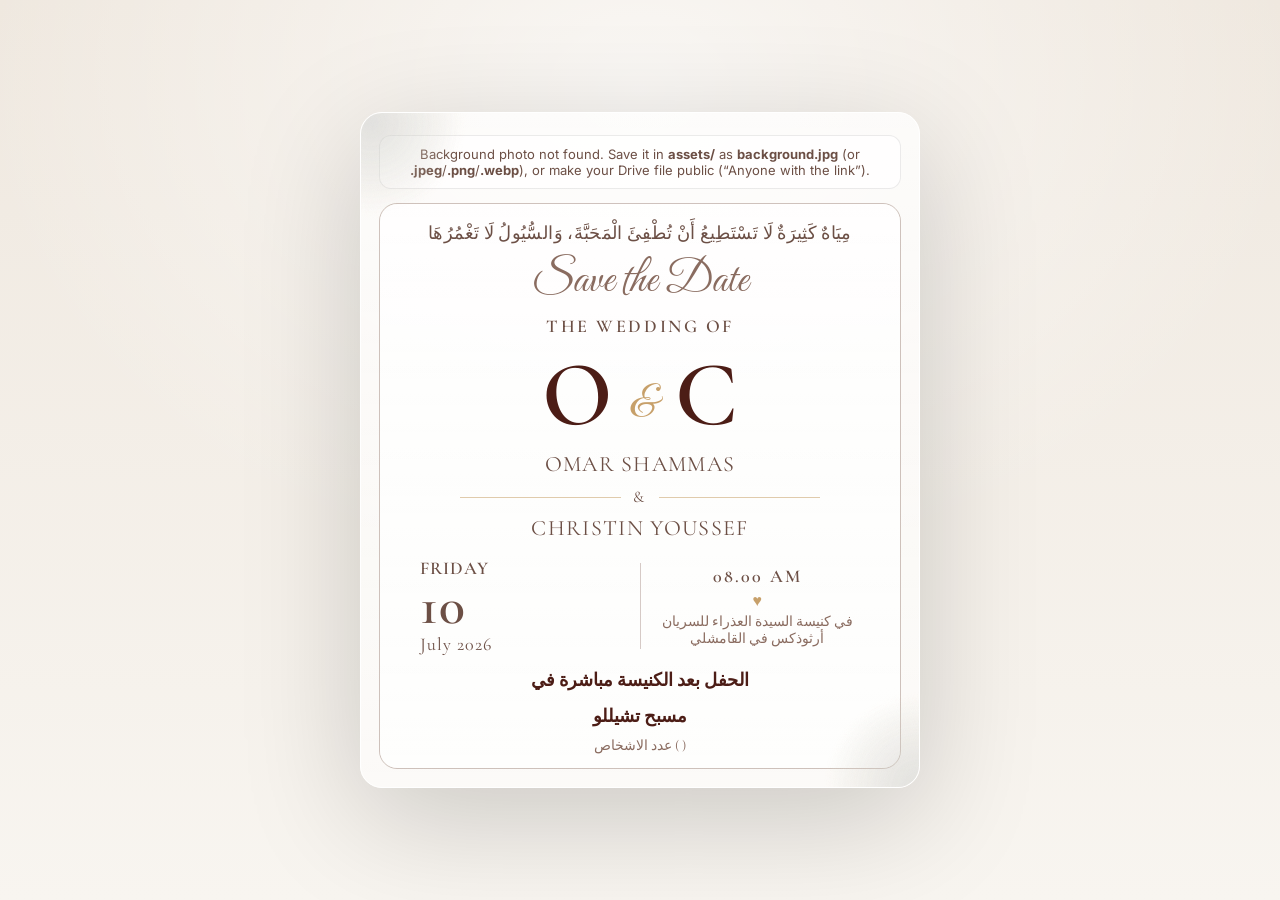
==== details.html @ b9718bc4 "Initial wedding countdown site" ====
<!doctype html>
<html lang="ar">
  <head>
    <meta charset="UTF-8" />
    <meta name="viewport" content="width=device-width, initial-scale=1.0" />
    <title>Save the Date</title>
    <link rel="stylesheet" href="./styles.css" />
    <link rel="preconnect" href="https://fonts.googleapis.com" />
    <link rel="preconnect" href="https://fonts.gstatic.com" crossorigin />
    <link
      href="https://fonts.googleapis.com/css2?family=Cormorant+Garamond:wght@400;600&family=Great+Vibes&family=Inter:wght@400;600&display=swap"
      rel="stylesheet"
    />
  </head>
  <body>
    <main class="stage" aria-live="polite">
      <section class="invite details">
        <div class="bgWarning" id="bgWarning" hidden>
          Background photo not found. Save it in <strong>assets/</strong> as
          <strong>background.jpg</strong> (or <strong>.jpeg</strong>/<strong>.png</strong>/<strong>.webp</strong>),
          or make your Drive file public (“Anyone with the link”).
        </div>
        <div class="debugPath" id="debugPath" hidden></div>

        <div class="detailsFrame">
          <span class="floralCorner tl" aria-hidden="true"></span>
          <span class="floralCorner tr" aria-hidden="true"></span>
          <span class="floralCorner bl" aria-hidden="true"></span>
          <span class="floralCorner br" aria-hidden="true"></span>

          <p class="arabicTop reveal revealSlow" style="--d: 80ms" dir="rtl">
            مِيَاهٌ كَثِيرَةٌ لَا تَسْتَطِيعُ أَنْ تُطْفِئَ الْمَحَبَّةَ، وَالسُّيُولُ لَا تَغْمُرُهَا
          </p>

          <div class="saveTheDate reveal" style="--d: 180ms">Save the Date</div>
          <div class="weddingOf reveal" style="--d: 260ms">THE WEDDING OF</div>

          <div class="initials reveal" style="--d: 340ms" aria-hidden="true">
            <div class="big">O</div>
            <div class="amp">&amp;</div>
            <div class="big">C</div>
          </div>

          <p class="names reveal" style="--d: 440ms">OMAR SHAMMAS</p>
          <div class="namesAnd reveal" style="--d: 500ms" aria-hidden="true"><span>&amp;</span></div>
          <p class="names reveal" style="--d: 560ms">CHRISTIN YOUSSEF</p>

          <div class="dateRow reveal" style="--d: 660ms">
            <div class="dateBox">
              <div class="weekday">FRIDAY</div>
              <div class="day">10</div>
              <div class="month">July 2026</div>
            </div>
            <div class="divider" aria-hidden="true"></div>
            <div class="timeBox">
              <div class="time">08.00 AM</div>
              <span class="heart" aria-hidden="true">♥</span>
              <div class="place" dir="rtl">
                في كنيسة السيدة العذراء للسريان<br />
                أرثوذكس في القامشلي
              </div>
            </div>
          </div>

          <p class="arabicBottom reveal" style="--d: 760ms" dir="rtl">الحفل بعد الكنيسة مباشرة في</p>
          <p class="arabicBottom reveal" style="--d: 820ms" dir="rtl">مسبح تشيللو</p>

          <p class="smallBottom reveal" style="--d: 900ms" dir="rtl">( ) عدد الاشخاص</p>
        </div>
      </section>
    </main>

    <script src="./script.js"></script>
  </body>
</html>
---- styles.css ----
:root{
  --ink:#6c4f45;
  --ink2:#8a6c60;
  --cream:#f4f1ea;
  --paper:#fbfaf7;
  --gold:#c7a06a;
  --gold2:#e3c18d;
  --shadow: 0 30px 120px rgba(0,0,0,.18);
}

*{box-sizing:border-box}
html,body{height:100%}
html{background: linear-gradient(180deg, #efe8df, #f8f5f0);}
body{
  margin:0;
  color:var(--ink);
  background:
    radial-gradient(1200px 900px at 50% 10%, #ffffffa8 0%, transparent 55%),
    linear-gradient(180deg, #efe8df, #f8f5f0);
  font-family: Inter, system-ui, -apple-system, Segoe UI, Roboto, Helvetica, Arial;
}

/* Background photo is now inside the invitation box (.invite) */

.stage{
  min-height:100%;
  display:grid;
  place-items:center;
  padding:26px 16px;
}

.invite{
  width:min(560px, 100%);
  background:
    /* fade overlay on top of photo */
    linear-gradient(180deg, #ffffffb0, #ffffff9a),
    /* photo (set by JS to Drive/local) */
    var(--bg-photo, url("./assets/background.jpg"));
  background-size: cover, cover;
  background-position: center, center;
  background-repeat:no-repeat, no-repeat;
  border-radius:18px;
  padding:26px 22px 22px;
  box-shadow: var(--shadow);
  position:relative;
  overflow:hidden;
  border:1px solid #ffffff;
}

.bgWarning{
  margin:0 auto 14px;
  padding:10px 12px;
  border-radius:12px;
  border:1px solid #00000014;
  background:#ffffffb3;
  font-size:13px;
  text-align:center;
  color:var(--ink);
}

.debugPath{
  margin:0 auto 12px;
  padding:8px 10px;
  border-radius:12px;
  border:1px dashed #00000024;
  background:#ffffff85;
  font-size:12px;
  text-align:center;
  color: color-mix(in srgb, var(--ink2) 80%, #fff 20%);
}

/* floral-ish corners (pure CSS “watercolor” blobs) */
.invite::before,
.invite::after{
  content:"";
  position:absolute;
  width:260px;
  height:260px;
  background:
    radial-gradient(closest-side, #8fb3d933 0%, transparent 70%),
    radial-gradient(closest-side, #f0c6c633 0%, transparent 72%),
    radial-gradient(closest-side, #cbdcb833 0%, transparent 70%),
    radial-gradient(closest-side, #ffe7b933 0%, transparent 75%);
  filter: blur(.2px);
  opacity:.9;
  pointer-events:none;
}
.invite::before{ left:-120px; top:-120px; transform: rotate(-12deg); }
.invite::after{ right:-130px; bottom:-130px; transform: rotate(16deg); }

/* entrance animation (especially for details page) */
@keyframes fadeInUpSoft{
  from{ opacity:0; transform: translateY(10px) scale(.99); filter: blur(2px); }
  to{ opacity:1; transform: translateY(0) scale(1); filter: blur(0); }
}
.invite.details{
  animation: fadeInUpSoft 520ms ease both;
}

@keyframes openLetter{
  0%{
    opacity:0;
    transform: perspective(900px) rotateX(-10deg) translateY(16px) scale(.985);
    filter: blur(3px);
  }
  60%{
    opacity:1;
    transform: perspective(900px) rotateX(0deg) translateY(0) scale(1);
    filter: blur(0);
  }
  100%{
    opacity:1;
    transform: perspective(900px) rotateX(0deg) translateY(0) scale(1);
    filter: none;
  }
}

@keyframes letterReveal{
  0%{ opacity:0; transform: translateY(14px); filter: blur(6px); }
  55%{ opacity:1; filter: blur(0); }
  100%{ opacity:1; transform: translateY(0); filter: blur(0); }
}
.detailsFrame .reveal{
  opacity:0;
  transform: translateY(14px);
  filter: blur(6px);
  animation: letterReveal 720ms cubic-bezier(.2,.8,.2,1) both;
  animation-delay: var(--d, 0ms);
}
.detailsFrame .revealSlow{
  animation-duration: 900ms;
}

@media (prefers-reduced-motion: reduce){
  .invite.details{ animation: none; }
  .invite.details .detailsFrame{ animation:none; opacity:1; transform:none; filter:none; }
  .detailsFrame .reveal,
  .detailsFrame .revealSlow{
    animation: none;
    opacity:1;
    transform:none;
    filter:none;
  }
}

.topline{
  margin:0;
  text-align:center;
  font-family: "Cormorant Garamond", serif;
  letter-spacing:.06em;
  font-size:18px;
  font-weight:600;
  color: var(--ink);
}
.topline + .topline{ margin-top:4px; }

.envelopeWrap{
  margin:0;
  width:100%;
  aspect-ratio: 1 / 1;
  display:grid;
  place-items:center;
  position:relative;
}

.envelopeLink{
  display:block;
  width:min(360px, 100%);
  margin:18px auto 12px;
  text-decoration:none;
  color:inherit;
  border-radius:18px;
  outline:none;
}
.envelopeLink:focus-visible{
  box-shadow: 0 0 0 4px color-mix(in srgb, var(--gold2) 40%, transparent);
}
.envelopeLink:hover .envelope{
  transform: translateY(-2px);
}
.envelope{
  transition: transform 180ms ease, box-shadow 180ms ease;
}

/* page transition (envelope click) */
.invite{
  transition: transform 420ms ease, opacity 420ms ease, filter 420ms ease;
}
body.is-exiting .invite{
  opacity:0;
  transform: translateY(10px) scale(.985);
  filter: blur(2px);
}

.envelope{
  width:100%;
  height:100%;
  border-radius:18px;
  background:
    linear-gradient(180deg, #ffffffc7, #ffffff7a),
    radial-gradient(600px 300px at 50% 40%, #00000010 0%, transparent 60%);
  border:1px solid #ffffffcc;
  box-shadow: 0 20px 60px rgba(0,0,0,.10);
  position:relative;
  overflow:hidden;
}
.envelope::before{
  content:"";
  position:absolute;
  left:50%;
  top:52%;
  width:84%;
  height:64%;
  transform:translate(-50%,-50%);
  background:
    linear-gradient(180deg, color-mix(in srgb, var(--gold2) 58%, #fff 42%), color-mix(in srgb, var(--gold) 72%, #fff 28%));
  clip-path: polygon(50% 0%, 100% 32%, 100% 100%, 0% 100%, 0% 32%);
  border-radius:14px;
  filter: drop-shadow(0 10px 24px rgba(0,0,0,.10));
}
.envelope::after{
  content:"";
  position:absolute;
  left:50%;
  top:64%;
  width:84%;
  height:56%;
  transform:translate(-50%,-50%);
  background: linear-gradient(180deg, #ffffff44, #00000005);
  clip-path: polygon(0% 0%, 50% 45%, 100% 0%, 100% 100%, 0% 100%);
  opacity:.35;
}

.diamond{
  position:absolute;
  width:54%;
  aspect-ratio: 1 / 1;
  transform: rotate(45deg);
  background: color-mix(in srgb, var(--paper) 80%, #fff 20%);
  border:2px solid color-mix(in srgb, var(--gold) 55%, transparent);
  box-shadow: 0 18px 40px rgba(0,0,0,.12);
}
.diamondInner{
  position:absolute;
  inset:14%;
  display:grid;
  place-items:center;
  transform: rotate(-45deg);
  text-align:center;
}
.script{
  font-family:"Great Vibes", cursive;
  font-size:44px;
  line-height:1;
  color:var(--ink2);
}

.seal{
  position:absolute;
  width:48px;
  height:48px;
  border-radius:50%;
  background:
    radial-gradient(circle at 35% 30%, #b54b4b, #6e1f1f 70%),
    radial-gradient(circle at 70% 75%, #ffffff22 0%, transparent 55%);
  box-shadow: 0 12px 30px rgba(0,0,0,.25);
  transform: translateY(86px);
  border:1px solid #00000022;
}

.moreInfo{
  display:block;
  text-align:center;
  margin:10px auto 16px;
  font-family:"Cormorant Garamond", serif;
  letter-spacing:.08em;
  font-size:14px;
  text-decoration: underline;
  color:var(--ink);
}
.moreInfo:hover{ color:#4a342d; }

.countdown{
  margin-top:8px;
  text-align:center;
}
.digits{
  font-family:"Cormorant Garamond", serif;
  font-variant-numeric: tabular-nums;
  letter-spacing:.08em;
  color:var(--ink2);
  font-size:44px;
}
.digit{ min-width:2ch; display:inline-block; }
.sep{ opacity:.7; margin:0 .06em; }

.labels{
  display:grid;
  grid-template-columns:repeat(4, 1fr);
  gap:10px;
  margin:6px auto 0;
  width:min(420px, 100%);
  font-size:12px;
  letter-spacing:.16em;
  color: color-mix(in srgb, var(--ink2) 85%, #fff 15%);
  font-family: Inter, system-ui, -apple-system, Segoe UI, Roboto, Helvetica, Arial;
}

.done{
  margin-top:14px;
  border:1px solid color-mix(in srgb, var(--gold) 45%, transparent);
  background: linear-gradient(180deg, #ffffffaa, #ffffff66);
  border-radius:16px;
  padding:16px 14px;
  text-align:center;
}
.doneTitle{
  margin:0;
  font-family:"Cormorant Garamond", serif;
  font-size:26px;
  letter-spacing:.06em;
  color:var(--ink);
}
.doneSub{
  margin:6px 0 0;
  color:var(--ink2);
  font-family:"Cormorant Garamond", serif;
}

@media (max-width:460px){
  .topline{ font-size:16px; }
  .script{ font-size:40px; }
  .digits{ font-size:40px; }
  .seal{ transform: translateY(80px); }
}

/* =========================
   Details page (save-the-date)
   ========================= */
.invite.details{
  padding:22px 18px 18px;
  border-radius:22px;
}
.detailsFrame{
  position:relative;
  border:1px solid color-mix(in srgb, var(--ink2) 40%, transparent);
  border-radius:18px;
  padding:18px 16px 14px;
  transform-origin: 50% 0%;
  animation: openLetter 820ms cubic-bezier(.2,.9,.2,1) both;
}
.detailsFrame::before{
  content:"";
  position:absolute;
  inset:0;
  border-radius:18px;
  background:
    linear-gradient(180deg, #ffffffbb, #ffffffa6);
  pointer-events:none;
}
.detailsFrame > *{ position:relative; }

.floralCorner{
  position:absolute;
  width:170px;
  height:170px;
  pointer-events:none;
  opacity:.95;
  background: url("./assets/floral-corner.svg");
  background-size: cover;
  background-repeat:no-repeat;
  /* fade edges so it blends (no “sticker rectangle”) */
  -webkit-mask-image: radial-gradient(circle at 40% 40%, #000 0 55%, transparent 78%);
  mask-image: radial-gradient(circle at 40% 40%, #000 0 55%, transparent 78%);
  filter: saturate(1.12) contrast(1.02) brightness(1.03);
  mix-blend-mode: multiply;
  animation: cornerFloatIn 900ms ease both;
  animation-delay: 180ms;
}

@keyframes cornerFloatIn{
  from{ opacity:0; transform: translateY(-8px) scale(.98); }
  to{ opacity:.95; transform: translateY(0) scale(1); }
}

.floralCorner.tl{ left:-18px; top:-18px; transform: rotate(-10deg); }
.floralCorner.tr{ right:-18px; top:-18px; transform: rotate(10deg) scaleX(-1); }
.floralCorner.bl{ left:-18px; bottom:-18px; transform: rotate(14deg) scaleY(-1); }
.floralCorner.br{ right:-18px; bottom:-18px; transform: rotate(-14deg) scale(-1,-1); }
.floralCorner::before{ content:none; }

.arabicTop{
  margin:0 0 10px;
  text-align:center;
  font-family: "Cormorant Garamond", serif;
  color:var(--ink);
  font-size:18px;
  letter-spacing:.02em;
}
.saveTheDate{
  text-align:center;
  margin:4px 0 0;
  font-family:"Great Vibes", cursive;
  font-size:44px;
  color:var(--ink2);
}
.weddingOf{
  text-align:center;
  margin:6px 0 0;
  font-family:"Cormorant Garamond", serif;
  font-size:18px;
  letter-spacing:.14em;
  color:var(--ink);
  font-weight:600;
}
.initials{
  margin:12px auto 10px;
  display:flex;
  align-items:center;
  justify-content:center;
  gap:18px;
  color:#4c1d16;
}
.initials .big{
  font-family:"Cormorant Garamond", serif;
  font-size:92px;
  line-height:1;
  font-weight:600;
}
.initials .amp{
  font-family:"Great Vibes", cursive;
  font-size:44px;
  color:var(--gold);
  transform: translateY(10px);
}
.names{
  text-align:center;
  font-family:"Cormorant Garamond", serif;
  color:var(--ink);
  margin:0;
  font-size:22px;
  letter-spacing:.06em;
}
.namesAnd{
  margin:10px auto 8px;
  width:min(360px, 100%);
  display:grid;
  grid-template-columns: 1fr auto 1fr;
  align-items:center;
  gap:12px;
  color:var(--ink2);
}
.namesAnd::before,
.namesAnd::after{
  content:"";
  height:1px;
  background: color-mix(in srgb, var(--gold) 55%, transparent);
}
.namesAnd span{
  font-family:"Cormorant Garamond", serif;
  letter-spacing:.18em;
  color:var(--ink);
}
.dateRow{
  margin:16px auto 0;
  display:grid;
  grid-template-columns: 1fr auto 1fr;
  align-items:center;
  gap:14px;
  width:min(440px, 100%);
  color:var(--ink);
}
.dateBox{
  text-align:left;
  font-family:"Cormorant Garamond", serif;
  letter-spacing:.06em;
}
.dateBox .weekday{ font-size:18px; font-weight:600; }
.dateBox .day{ font-size:54px; font-weight:600; line-height:1; }
.dateBox .month{ font-size:18px; text-transform:none; }
.divider{
  width:1px;
  height:86px;
  background: color-mix(in srgb, var(--ink2) 35%, transparent);
}
.timeBox{
  text-align:center;
  font-family:"Cormorant Garamond", serif;
}
.timeBox .time{
  font-size:18px;
  letter-spacing:.12em;
  font-weight:600;
}
.timeBox .heart{
  display:block;
  margin:4px 0 2px;
  color:var(--gold);
}
.timeBox .place{
  font-size:14px;
  line-height:1.25;
  color:var(--ink2);
}
.arabicBottom{
  margin:14px 0 0;
  text-align:center;
  font-family:"Cormorant Garamond", serif;
  color:#4c1d16;
  font-size:18px;
  font-weight:600;
}
.smallBottom{
  margin:10px 0 0;
  text-align:center;
  font-size:14px;
  color:var(--ink2);
  font-family:"Cormorant Garamond", serif;
}
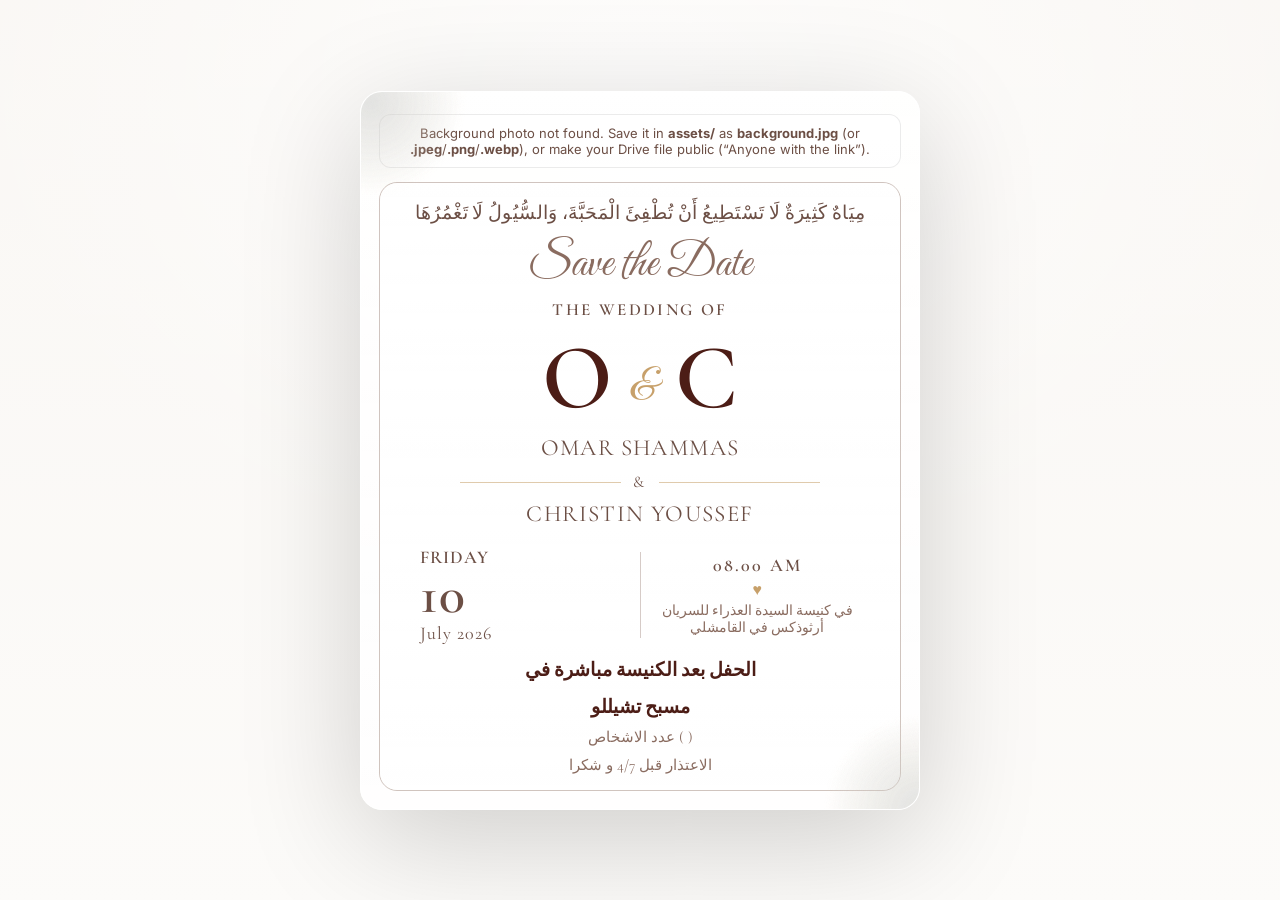
==== commit b8e06891: "Update wedding countdown site" ====
--- a/details.html
+++ b/details.html
@@ -66,6 +66,7 @@
           <p class="arabicBottom reveal" style="--d: 820ms" dir="rtl">مسبح تشيللو</p>
 
           <p class="smallBottom reveal" style="--d: 900ms" dir="rtl">( ) عدد الاشخاص</p>
+          <p class="smallBottom reveal" style="--d: 980ms" dir="rtl">الاعتذار قبل 4/7 و شكرا</p>
         </div>
       </section>
     </main>
--- a/styles.css
+++ b/styles.css
@@ -15,12 +15,17 @@
   margin:0;
   color:var(--ink);
   background:
+    linear-gradient(180deg, #ffffffb0, #ffffff9a),
+    var(--bg-photo, url("./assets/background.jpg")),
     radial-gradient(1200px 900px at 50% 10%, #ffffffa8 0%, transparent 55%),
     linear-gradient(180deg, #efe8df, #f8f5f0);
+  background-size: cover, cover, auto, auto;
+  background-position: center, center, center, center;
+  background-repeat: no-repeat, no-repeat, no-repeat, no-repeat;
   font-family: Inter, system-ui, -apple-system, Segoe UI, Roboto, Helvetica, Arial;
 }
 
-/* Background photo is now inside the invitation box (.invite) */
+/* Background photo is now on the whole page (body) */
 
 .stage{
   min-height:100%;
@@ -31,14 +36,7 @@
 
 .invite{
   width:min(560px, 100%);
-  background:
-    /* fade overlay on top of photo */
-    linear-gradient(180deg, #ffffffb0, #ffffff9a),
-    /* photo (set by JS to Drive/local) */
-    var(--bg-photo, url("./assets/background.jpg"));
-  background-size: cover, cover;
-  background-position: center, center;
-  background-repeat:no-repeat, no-repeat;
+  background: linear-gradient(180deg, #ffffffd6, #ffffffc7);
   border-radius:18px;
   padding:26px 22px 22px;
   box-shadow: var(--shadow);
@@ -268,28 +266,19 @@
   border:1px solid #00000022;
 }
 
-.moreInfo{
-  display:block;
-  text-align:center;
-  margin:10px auto 16px;
-  font-family:"Cormorant Garamond", serif;
-  letter-spacing:.08em;
-  font-size:14px;
-  text-decoration: underline;
-  color:var(--ink);
-}
-.moreInfo:hover{ color:#4a342d; }
-
 .countdown{
-  margin-top:8px;
-  text-align:center;
+  margin-top:14px;
+  text-align:center;
+  display:grid;
+  justify-items:center;
 }
 .digits{
   font-family:"Cormorant Garamond", serif;
   font-variant-numeric: tabular-nums;
-  letter-spacing:.08em;
+  letter-spacing:.1em;
   color:var(--ink2);
   font-size:44px;
+  line-height:1;
 }
 .digit{ min-width:2ch; display:inline-block; }
 .sep{ opacity:.7; margin:0 .06em; }
@@ -298,8 +287,8 @@
   display:grid;
   grid-template-columns:repeat(4, 1fr);
   gap:10px;
-  margin:6px auto 0;
-  width:min(420px, 100%);
+  margin:8px auto 0;
+  width:min(440px, 100%);
   font-size:12px;
   letter-spacing:.16em;
   color: color-mix(in srgb, var(--ink2) 85%, #fff 15%);
@@ -345,7 +334,7 @@
   position:relative;
   border:1px solid color-mix(in srgb, var(--ink2) 40%, transparent);
   border-radius:18px;
-  padding:18px 16px 14px;
+  padding:18px 18px 16px;
   transform-origin: 50% 0%;
   animation: openLetter 820ms cubic-bezier(.2,.9,.2,1) both;
 }
@@ -390,25 +379,25 @@
 .floralCorner::before{ content:none; }
 
 .arabicTop{
-  margin:0 0 10px;
+  margin:0 0 12px;
   text-align:center;
   font-family: "Cormorant Garamond", serif;
   color:var(--ink);
-  font-size:18px;
+  font-size:19px;
   letter-spacing:.02em;
 }
 .saveTheDate{
   text-align:center;
-  margin:4px 0 0;
+  margin:2px 0 0;
   font-family:"Great Vibes", cursive;
-  font-size:44px;
+  font-size:46px;
   color:var(--ink2);
 }
 .weddingOf{
   text-align:center;
   margin:6px 0 0;
   font-family:"Cormorant Garamond", serif;
-  font-size:18px;
+  font-size:17px;
   letter-spacing:.14em;
   color:var(--ink);
   font-weight:600;
@@ -438,7 +427,7 @@
   font-family:"Cormorant Garamond", serif;
   color:var(--ink);
   margin:0;
-  font-size:22px;
+  font-size:23px;
   letter-spacing:.06em;
 }
 .namesAnd{
@@ -462,7 +451,7 @@
   color:var(--ink);
 }
 .dateRow{
-  margin:16px auto 0;
+  margin:18px auto 0;
   display:grid;
   grid-template-columns: 1fr auto 1fr;
   align-items:center;
@@ -507,14 +496,27 @@
   text-align:center;
   font-family:"Cormorant Garamond", serif;
   color:#4c1d16;
-  font-size:18px;
+  font-size:19px;
   font-weight:600;
 }
 .smallBottom{
   margin:10px 0 0;
   text-align:center;
-  font-size:14px;
-  color:var(--ink2);
-  font-family:"Cormorant Garamond", serif;
-}
-
+  font-size:15px;
+  color:var(--ink2);
+  font-family:"Cormorant Garamond", serif;
+}
+
+/* a little extra animation polish for details */
+@keyframes shimmerLine{
+  0%{ opacity:0; transform: scaleX(.6); }
+  60%{ opacity:1; transform: scaleX(1); }
+  100%{ opacity:1; transform: scaleX(1); }
+}
+.namesAnd.reveal::before,
+.namesAnd.reveal::after{
+  transform-origin: 50% 50%;
+  animation: shimmerLine 680ms ease both;
+  animation-delay: var(--d, 0ms);
+}
+
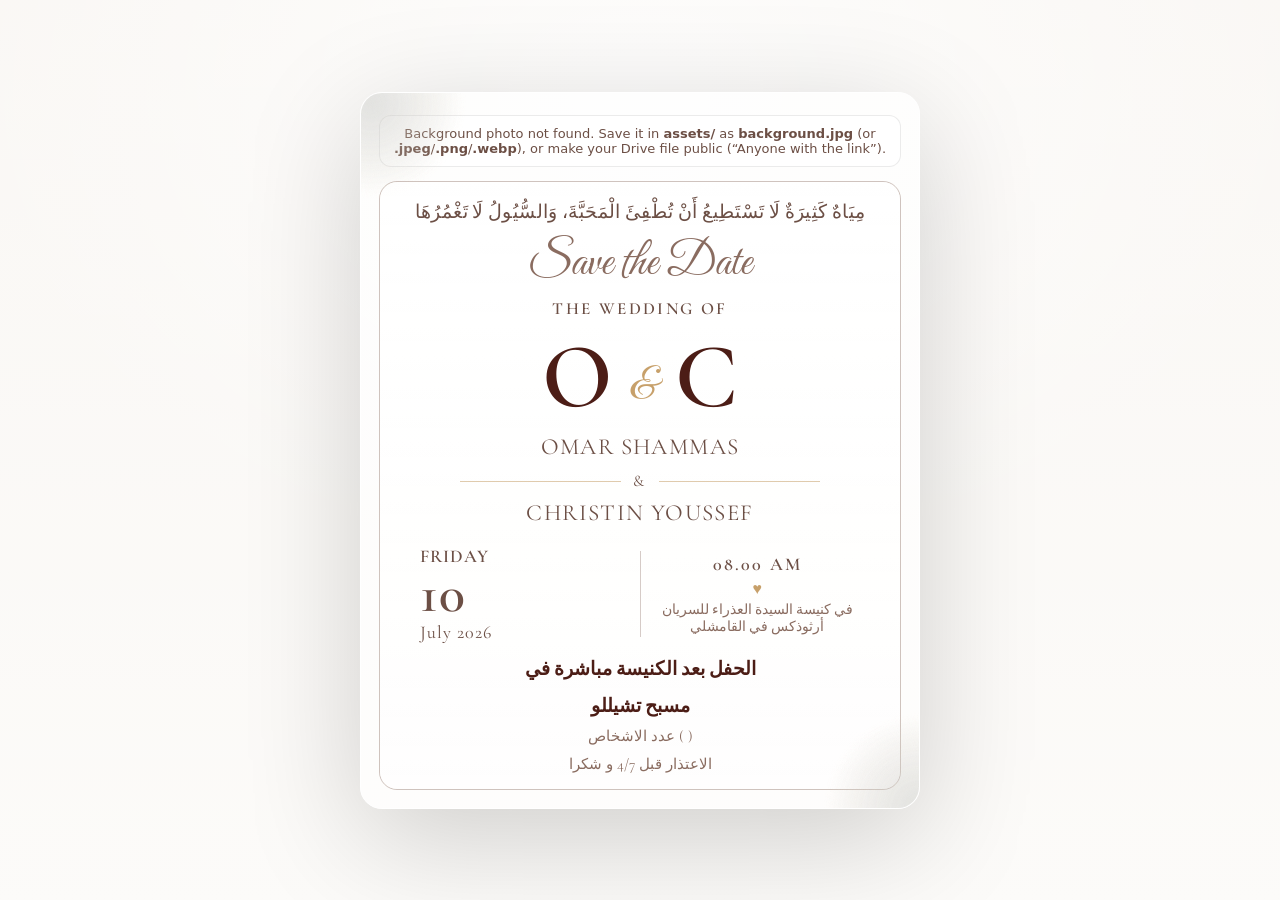
==== commit a34ce4f3: "Update wedding countdown site4" ====
--- a/details.html
+++ b/details.html
@@ -8,7 +8,7 @@
     <link rel="preconnect" href="https://fonts.googleapis.com" />
     <link rel="preconnect" href="https://fonts.gstatic.com" crossorigin />
     <link
-      href="https://fonts.googleapis.com/css2?family=Cormorant+Garamond:wght@400;600&family=Great+Vibes&family=Inter:wght@400;600&display=swap"
+      href="https://fonts.googleapis.com/css2?family=Cormorant+Garamond:wght@400;600&family=Great+Vibes&display=swap"
       rel="stylesheet"
     />
   </head>
@@ -71,6 +71,6 @@
       </section>
     </main>
 
-    <script src="./script.js"></script>
+    <script src="./script.js" defer></script>
   </body>
 </html>
--- a/styles.css
+++ b/styles.css
@@ -22,10 +22,10 @@
   background-size: cover, cover, auto, auto;
   background-position: center, center, center, center;
   background-repeat: no-repeat, no-repeat, no-repeat, no-repeat;
-  font-family: Inter, system-ui, -apple-system, Segoe UI, Roboto, Helvetica, Arial;
-}
-
-/* Background photo is now on the whole page (body) */
+  font-family: system-ui, -apple-system, Segoe UI, Roboto, Helvetica, Arial, sans-serif;
+}
+
+/* Background photo on full page (body) and inside the invitation box (.invite) */
 
 .stage{
   min-height:100%;
@@ -36,7 +36,12 @@
 
 .invite{
   width:min(560px, 100%);
-  background: linear-gradient(180deg, #ffffffd6, #ffffffc7);
+  background:
+    linear-gradient(180deg, #ffffffb0, #ffffff9a),
+    var(--bg-photo, url("./assets/background.jpg"));
+  background-size: cover, cover;
+  background-position: center, center;
+  background-repeat: no-repeat, no-repeat;
   border-radius:18px;
   padding:26px 22px 22px;
   box-shadow: var(--shadow);
@@ -88,8 +93,8 @@
 
 /* entrance animation (especially for details page) */
 @keyframes fadeInUpSoft{
-  from{ opacity:0; transform: translateY(10px) scale(.99); filter: blur(2px); }
-  to{ opacity:1; transform: translateY(0) scale(1); filter: blur(0); }
+  from{ opacity:0; transform: translateY(10px) scale(.99); }
+  to{ opacity:1; transform: translateY(0) scale(1); }
 }
 .invite.details{
   animation: fadeInUpSoft 520ms ease both;
@@ -99,29 +104,24 @@
   0%{
     opacity:0;
     transform: perspective(900px) rotateX(-10deg) translateY(16px) scale(.985);
-    filter: blur(3px);
   }
   60%{
     opacity:1;
     transform: perspective(900px) rotateX(0deg) translateY(0) scale(1);
-    filter: blur(0);
   }
   100%{
     opacity:1;
     transform: perspective(900px) rotateX(0deg) translateY(0) scale(1);
-    filter: none;
   }
 }
 
 @keyframes letterReveal{
-  0%{ opacity:0; transform: translateY(14px); filter: blur(6px); }
-  55%{ opacity:1; filter: blur(0); }
-  100%{ opacity:1; transform: translateY(0); filter: blur(0); }
+  0%{ opacity:0; transform: translateY(14px); }
+  100%{ opacity:1; transform: translateY(0); }
 }
 .detailsFrame .reveal{
   opacity:0;
   transform: translateY(14px);
-  filter: blur(6px);
   animation: letterReveal 720ms cubic-bezier(.2,.8,.2,1) both;
   animation-delay: var(--d, 0ms);
 }
@@ -155,115 +155,244 @@
 .envelopeWrap{
   margin:0;
   width:100%;
-  aspect-ratio: 1 / 1;
+  aspect-ratio: 5 / 4;
+  max-height: 300px;
   display:grid;
   place-items:center;
   position:relative;
+  filter: drop-shadow(0 16px 28px rgba(76,29,22,.14));
+  padding-bottom: 28px;
 }
 
 .envelopeLink{
   display:block;
-  width:min(360px, 100%);
+  width:min(390px, 100%);
   margin:18px auto 12px;
   text-decoration:none;
   color:inherit;
-  border-radius:18px;
+  border-radius:12px;
   outline:none;
 }
 .envelopeLink:focus-visible{
   box-shadow: 0 0 0 4px color-mix(in srgb, var(--gold2) 40%, transparent);
 }
 .envelopeLink:hover .envelope{
-  transform: translateY(-2px);
-}
+  transform: translateY(-4px) rotate(-.4deg);
+}
+.envelopeLink:hover .env-paper{
+  transform: translate(-50%, -58%);
+}
+.envelopeLink:hover .seal{
+  transform: translate(-50%, -50%) scale(1.04);
+}
+
 .envelope{
-  transition: transform 180ms ease, box-shadow 180ms ease;
+  position:absolute;
+  left:5%;
+  right:5%;
+  top:9%;
+  bottom:7%;
+  transition: transform 240ms ease;
+}
+
+/* aged parchment paper texture */
+.env-back{
+  position:absolute;
+  inset:0;
+  border-radius:4px;
+  background:
+    radial-gradient(circle at 18% 22%, rgba(76,29,22,.08) 0 2px, transparent 3px),
+    radial-gradient(circle at 78% 68%, rgba(76,29,22,.06) 0 2px, transparent 3px),
+    radial-gradient(circle at 62% 30%, rgba(255,255,255,.35) 0 18%, transparent 45%),
+    linear-gradient(168deg, #f3e8d6 0%, #e6d2b4 42%, #d2b48c 100%);
+  border:1px solid rgba(76,29,22,.22);
+  box-shadow:
+    inset 0 1px 0 #fff8ef,
+    inset 0 -10px 20px rgba(76,29,22,.08);
+}
+
+.env-paper{
+  position:absolute;
+  left:50%;
+  top:46%;
+  width:54%;
+  height:54%;
+  transform: translate(-50%, -56%);
+  z-index:1;
+  background:
+    linear-gradient(180deg, #fffdf8 0%, #f4ebdc 100%);
+  border:1px solid rgba(76,29,22,.16);
+  border-radius:2px;
+  box-shadow: 0 8px 18px rgba(0,0,0,.1);
+  transition: transform 240ms ease;
+}
+.env-paper::before{
+  content:"";
+  position:absolute;
+  inset:10%;
+  border:1px solid color-mix(in srgb, var(--gold) 45%, transparent);
+  pointer-events:none;
+}
+
+.envMonogram{
+  position:absolute;
+  inset:0;
+  display:flex;
+  align-items:center;
+  justify-content:center;
+  gap:6px;
+  color:var(--ink2);
+  opacity:.88;
+}
+.envInitial{
+  font-family:"Cormorant Garamond", serif;
+  font-size:34px;
+  font-weight:600;
+  line-height:1;
+}
+.envAmp{
+  font-family:"Great Vibes", cursive;
+  font-size:26px;
+  color:var(--gold);
+  transform: translateY(4px);
+}
+
+.env-fold{
+  position:absolute;
+  pointer-events:none;
+}
+.env-fold-left{
+  left:0;
+  top:12%;
+  width:52%;
+  height:74%;
+  background: linear-gradient(100deg, #b8956f 0%, #dcc9a8 72%);
+  clip-path: polygon(0 0, 100% 16%, 100% 84%, 0 100%);
+  opacity:.9;
+  mix-blend-mode: multiply;
+}
+.env-fold-right{
+  right:0;
+  top:12%;
+  width:52%;
+  height:74%;
+  background: linear-gradient(260deg, #b8956f 0%, #dcc9a8 72%);
+  clip-path: polygon(100% 0, 0 16%, 0 84%, 100% 100%);
+  opacity:.9;
+  mix-blend-mode: multiply;
+}
+.env-fold-bottom{
+  left:0;
+  right:0;
+  bottom:0;
+  height:48%;
+  background: linear-gradient(0deg, #a8845f 0%, #d8c3a0 78%);
+  clip-path: polygon(0 100%, 50% 0, 100% 100%);
+  opacity:.94;
+  mix-blend-mode: multiply;
+}
+
+.env-flap{
+  position:absolute;
+  left:0;
+  right:0;
+  top:-1%;
+  height:60%;
+  background:
+    radial-gradient(circle at 50% 0%, rgba(255,255,255,.45) 0 18%, transparent 55%),
+    linear-gradient(180deg, #efe2cf 0%, #c9a67e 100%);
+  clip-path: polygon(0 0, 50% 74%, 100% 0);
+  border-top:1px solid rgba(255,248,236,.7);
+  box-shadow: 0 8px 14px rgba(76,29,22,.12);
+  transform-origin: 50% 0%;
+  transform: perspective(500px) rotateX(10deg);
+  z-index:3;
+}
+
+.env-trim{
+  position:absolute;
+  inset:7%;
+  border:1px solid color-mix(in srgb, var(--gold) 35%, transparent);
+  border-radius:2px;
+  pointer-events:none;
+  z-index:4;
+  opacity:.75;
+}
+
+.seal{
+  position:absolute;
+  left:50%;
+  top:67%;
+  width:52px;
+  height:52px;
+  border-radius:50%;
+  transform: translate(-50%, -50%);
+  z-index:5;
+  background:
+    radial-gradient(circle at 32% 28%, #c45a52, #6e1a1a 68%),
+    radial-gradient(circle at 70% 78%, rgba(255,255,255,.18) 0%, transparent 55%);
+  box-shadow:
+    0 10px 20px rgba(76,29,22,.28),
+    inset 0 2px 4px rgba(255,255,255,.2),
+    inset 0 -4px 8px rgba(0,0,0,.25);
+  border:2px solid #4c1515;
+  transition: transform 240ms ease;
+}
+.seal::before{
+  content:"";
+  position:absolute;
+  inset:14%;
+  border-radius:50%;
+  border:1px dashed rgba(255,230,200,.35);
+}
+.sealMark{
+  position:absolute;
+  inset:0;
+  display:flex;
+  align-items:center;
+  justify-content:center;
+  gap:1px;
+  color:#f6e2c8;
+  text-shadow: 0 1px 0 rgba(0,0,0,.35);
+}
+.sealInitial{
+  font-family:"Cormorant Garamond", serif;
+  font-size:15px;
+  font-weight:600;
+  line-height:1;
+}
+.sealAmp{
+  font-family:"Great Vibes", cursive;
+  font-size:12px;
+  transform: translateY(1px);
+}
+
+.envMoreInfo{
+  position:absolute;
+  left:50%;
+  bottom:0;
+  transform: translateX(-50%);
+  font-family:"Cormorant Garamond", serif;
+  font-size:13px;
+  letter-spacing:.1em;
+  text-decoration:underline;
+  text-underline-offset:3px;
+  color:var(--ink);
+  white-space:nowrap;
+  z-index:6;
+  pointer-events:none;
+}
+.envelopeLink:hover .envMoreInfo{
+  color:#4a342d;
 }
 
 /* page transition (envelope click) */
 .invite{
-  transition: transform 420ms ease, opacity 420ms ease, filter 420ms ease;
+  transition: transform 420ms ease, opacity 420ms ease;
 }
 body.is-exiting .invite{
   opacity:0;
   transform: translateY(10px) scale(.985);
-  filter: blur(2px);
-}
-
-.envelope{
-  width:100%;
-  height:100%;
-  border-radius:18px;
-  background:
-    linear-gradient(180deg, #ffffffc7, #ffffff7a),
-    radial-gradient(600px 300px at 50% 40%, #00000010 0%, transparent 60%);
-  border:1px solid #ffffffcc;
-  box-shadow: 0 20px 60px rgba(0,0,0,.10);
-  position:relative;
-  overflow:hidden;
-}
-.envelope::before{
-  content:"";
-  position:absolute;
-  left:50%;
-  top:52%;
-  width:84%;
-  height:64%;
-  transform:translate(-50%,-50%);
-  background:
-    linear-gradient(180deg, color-mix(in srgb, var(--gold2) 58%, #fff 42%), color-mix(in srgb, var(--gold) 72%, #fff 28%));
-  clip-path: polygon(50% 0%, 100% 32%, 100% 100%, 0% 100%, 0% 32%);
-  border-radius:14px;
-  filter: drop-shadow(0 10px 24px rgba(0,0,0,.10));
-}
-.envelope::after{
-  content:"";
-  position:absolute;
-  left:50%;
-  top:64%;
-  width:84%;
-  height:56%;
-  transform:translate(-50%,-50%);
-  background: linear-gradient(180deg, #ffffff44, #00000005);
-  clip-path: polygon(0% 0%, 50% 45%, 100% 0%, 100% 100%, 0% 100%);
-  opacity:.35;
-}
-
-.diamond{
-  position:absolute;
-  width:54%;
-  aspect-ratio: 1 / 1;
-  transform: rotate(45deg);
-  background: color-mix(in srgb, var(--paper) 80%, #fff 20%);
-  border:2px solid color-mix(in srgb, var(--gold) 55%, transparent);
-  box-shadow: 0 18px 40px rgba(0,0,0,.12);
-}
-.diamondInner{
-  position:absolute;
-  inset:14%;
-  display:grid;
-  place-items:center;
-  transform: rotate(-45deg);
-  text-align:center;
-}
-.script{
-  font-family:"Great Vibes", cursive;
-  font-size:44px;
-  line-height:1;
-  color:var(--ink2);
-}
-
-.seal{
-  position:absolute;
-  width:48px;
-  height:48px;
-  border-radius:50%;
-  background:
-    radial-gradient(circle at 35% 30%, #b54b4b, #6e1f1f 70%),
-    radial-gradient(circle at 70% 75%, #ffffff22 0%, transparent 55%);
-  box-shadow: 0 12px 30px rgba(0,0,0,.25);
-  transform: translateY(86px);
-  border:1px solid #00000022;
 }
 
 .countdown{
@@ -292,7 +421,7 @@
   font-size:12px;
   letter-spacing:.16em;
   color: color-mix(in srgb, var(--ink2) 85%, #fff 15%);
-  font-family: Inter, system-ui, -apple-system, Segoe UI, Roboto, Helvetica, Arial;
+  font-family: system-ui, -apple-system, Segoe UI, Roboto, Helvetica, Arial, sans-serif;
 }
 
 .done{
@@ -318,9 +447,12 @@
 
 @media (max-width:460px){
   .topline{ font-size:16px; }
-  .script{ font-size:40px; }
   .digits{ font-size:40px; }
-  .seal{ transform: translateY(80px); }
+  .envelopeWrap{ max-height: 255px; }
+  .seal{ width:48px; height:48px; }
+  .sealInitial{ font-size:14px; }
+  .envInitial{ font-size:28px; }
+  .envAmp{ font-size:22px; }
 }
 
 /* =========================
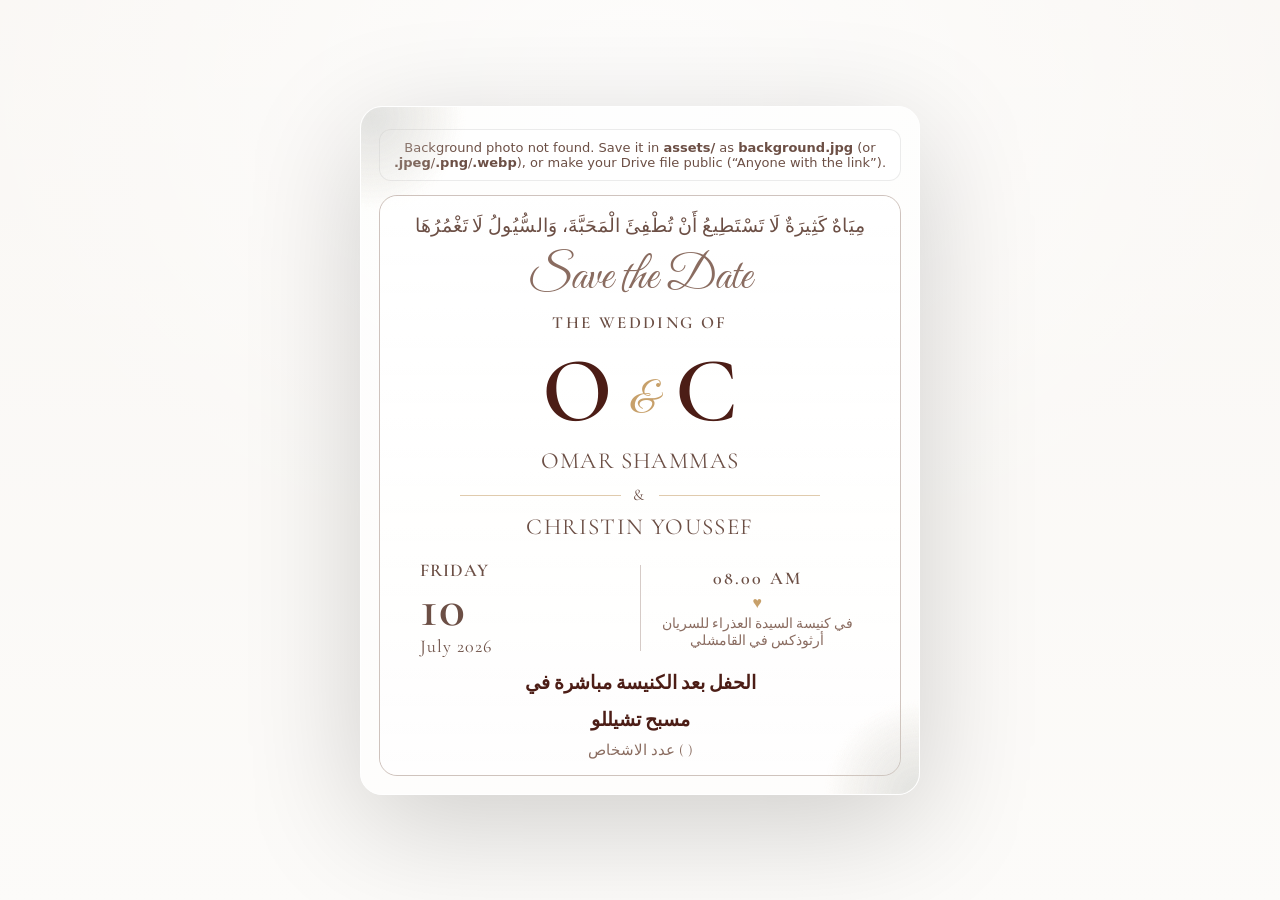
==== commit 08b30d09: "Update wedding countdown sit54" ====
--- a/details.html
+++ b/details.html
@@ -66,7 +66,6 @@
           <p class="arabicBottom reveal" style="--d: 820ms" dir="rtl">مسبح تشيللو</p>
 
           <p class="smallBottom reveal" style="--d: 900ms" dir="rtl">( ) عدد الاشخاص</p>
-          <p class="smallBottom reveal" style="--d: 980ms" dir="rtl">الاعتذار قبل 4/7 و شكرا</p>
         </div>
       </section>
     </main>
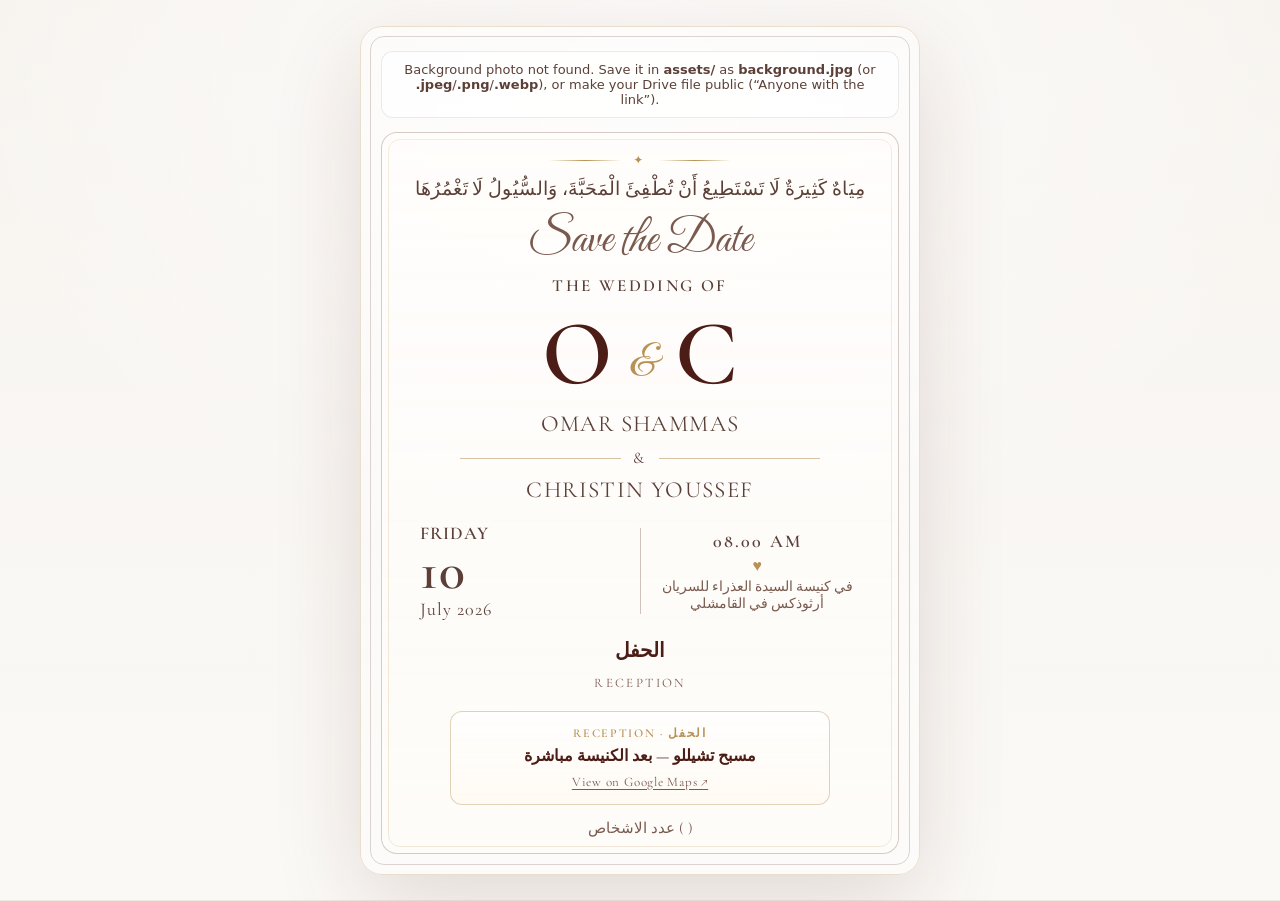
==== commit db95f4e8: "Revert luxury home redesign" ====
--- a/details.html
+++ b/details.html
@@ -23,10 +23,7 @@
         <div class="debugPath" id="debugPath" hidden></div>
 
         <div class="detailsFrame">
-          <span class="floralCorner tl" aria-hidden="true"></span>
-          <span class="floralCorner tr" aria-hidden="true"></span>
-          <span class="floralCorner bl" aria-hidden="true"></span>
-          <span class="floralCorner br" aria-hidden="true"></span>
+          <div class="classicOrnament reveal" style="--d: 60ms" aria-hidden="true">✦</div>
 
           <p class="arabicTop reveal revealSlow" style="--d: 80ms" dir="rtl">
             مِيَاهٌ كَثِيرَةٌ لَا تَسْتَطِيعُ أَنْ تُطْفِئَ الْمَحَبَّةَ، وَالسُّيُولُ لَا تَغْمُرُهَا
@@ -62,8 +59,22 @@
             </div>
           </div>
 
-          <p class="arabicBottom reveal" style="--d: 760ms" dir="rtl">الحفل بعد الكنيسة مباشرة في</p>
-          <p class="arabicBottom reveal" style="--d: 820ms" dir="rtl">مسبح تشيللو</p>
+          <div class="locations reveal" style="--d: 760ms">
+            <p class="locationsTitle" dir="rtl">الحفل</p>
+            <p class="locationsSub">Reception</p>
+
+            <a
+              class="locationCard"
+              id="receptionMap"
+              href="#"
+              target="_blank"
+              rel="noopener noreferrer"
+            >
+              <span class="locationKind">Reception · الحفل</span>
+              <span class="locationText" dir="rtl">مسبح تشيللو — بعد الكنيسة مباشرة</span>
+              <span class="locationAction">View on Google Maps ↗</span>
+            </a>
+          </div>
 
           <p class="smallBottom reveal" style="--d: 900ms" dir="rtl">( ) عدد الاشخاص</p>
         </div>
--- a/styles.css
+++ b/styles.css
@@ -1,11 +1,13 @@
 :root{
-  --ink:#6c4f45;
-  --ink2:#8a6c60;
+  --ink:#5c4038;
+  --ink2:#7a5a4f;
+  --burgundy:#4c1d16;
   --cream:#f4f1ea;
   --paper:#fbfaf7;
-  --gold:#c7a06a;
-  --gold2:#e3c18d;
-  --shadow: 0 30px 120px rgba(0,0,0,.18);
+  --gold:#b89254;
+  --gold2:#d4b07a;
+  --frame: rgba(76,29,22,.22);
+  --shadow: 0 28px 90px rgba(76,29,22,.14);
 }
 
 *{box-sizing:border-box}
@@ -15,7 +17,7 @@
   margin:0;
   color:var(--ink);
   background:
-    linear-gradient(180deg, #ffffffb0, #ffffff9a),
+    linear-gradient(180deg, #ffffff88, #ffffff72),
     var(--bg-photo, url("./assets/background.jpg")),
     radial-gradient(1200px 900px at 50% 10%, #ffffffa8 0%, transparent 55%),
     linear-gradient(180deg, #efe8df, #f8f5f0);
@@ -37,17 +39,25 @@
 .invite{
   width:min(560px, 100%);
   background:
-    linear-gradient(180deg, #ffffffb0, #ffffff9a),
+    linear-gradient(180deg, #ffffff78, #ffffff62),
     var(--bg-photo, url("./assets/background.jpg"));
   background-size: cover, cover;
   background-position: center, center;
   background-repeat: no-repeat, no-repeat;
-  border-radius:18px;
-  padding:26px 22px 22px;
+  border-radius:20px;
+  padding:28px 24px 24px;
   box-shadow: var(--shadow);
   position:relative;
-  overflow:hidden;
-  border:1px solid #ffffff;
+  overflow:visible;
+  border:1px solid color-mix(in srgb, var(--gold) 30%, #fff);
+}
+.invite::after{
+  content:"";
+  position:absolute;
+  inset:9px;
+  border:1px solid color-mix(in srgb, var(--burgundy) 18%, transparent);
+  border-radius:14px;
+  pointer-events:none;
 }
 
 .bgWarning{
@@ -71,25 +81,6 @@
   text-align:center;
   color: color-mix(in srgb, var(--ink2) 80%, #fff 20%);
 }
-
-/* floral-ish corners (pure CSS “watercolor” blobs) */
-.invite::before,
-.invite::after{
-  content:"";
-  position:absolute;
-  width:260px;
-  height:260px;
-  background:
-    radial-gradient(closest-side, #8fb3d933 0%, transparent 70%),
-    radial-gradient(closest-side, #f0c6c633 0%, transparent 72%),
-    radial-gradient(closest-side, #cbdcb833 0%, transparent 70%),
-    radial-gradient(closest-side, #ffe7b933 0%, transparent 75%);
-  filter: blur(.2px);
-  opacity:.9;
-  pointer-events:none;
-}
-.invite::before{ left:-120px; top:-120px; transform: rotate(-12deg); }
-.invite::after{ right:-130px; bottom:-130px; transform: rotate(16deg); }
 
 /* entrance animation (especially for details page) */
 @keyframes fadeInUpSoft{
@@ -459,56 +450,55 @@
    Details page (save-the-date)
    ========================= */
 .invite.details{
-  padding:22px 18px 18px;
+  padding:24px 20px 20px;
   border-radius:22px;
 }
 .detailsFrame{
   position:relative;
-  border:1px solid color-mix(in srgb, var(--ink2) 40%, transparent);
-  border-radius:18px;
-  padding:18px 18px 16px;
+  border:1px solid var(--frame);
+  border-radius:16px;
+  padding:20px 18px 16px;
   transform-origin: 50% 0%;
   animation: openLetter 820ms cubic-bezier(.2,.9,.2,1) both;
+  background: linear-gradient(180deg, #fffcf799, #fff9f288);
+  box-shadow: inset 0 0 0 1px rgba(255,255,255,.45);
 }
 .detailsFrame::before{
   content:"";
   position:absolute;
+  inset:6px;
+  border-radius:12px;
+  border:1px solid color-mix(in srgb, var(--gold) 28%, transparent);
+  pointer-events:none;
+}
+.detailsFrame::after{
+  content:"";
+  position:absolute;
   inset:0;
-  border-radius:18px;
-  background:
-    linear-gradient(180deg, #ffffffbb, #ffffffa6);
+  border-radius:16px;
+  background: linear-gradient(180deg, #ffffff66, #ffffff4d);
   pointer-events:none;
-}
-.detailsFrame > *{ position:relative; }
-
-.floralCorner{
-  position:absolute;
-  width:170px;
-  height:170px;
-  pointer-events:none;
-  opacity:.95;
-  background: url("./assets/floral-corner.svg");
-  background-size: cover;
-  background-repeat:no-repeat;
-  /* fade edges so it blends (no “sticker rectangle”) */
-  -webkit-mask-image: radial-gradient(circle at 40% 40%, #000 0 55%, transparent 78%);
-  mask-image: radial-gradient(circle at 40% 40%, #000 0 55%, transparent 78%);
-  filter: saturate(1.12) contrast(1.02) brightness(1.03);
-  mix-blend-mode: multiply;
-  animation: cornerFloatIn 900ms ease both;
-  animation-delay: 180ms;
-}
-
-@keyframes cornerFloatIn{
-  from{ opacity:0; transform: translateY(-8px) scale(.98); }
-  to{ opacity:.95; transform: translateY(0) scale(1); }
-}
-
-.floralCorner.tl{ left:-18px; top:-18px; transform: rotate(-10deg); }
-.floralCorner.tr{ right:-18px; top:-18px; transform: rotate(10deg) scaleX(-1); }
-.floralCorner.bl{ left:-18px; bottom:-18px; transform: rotate(14deg) scaleY(-1); }
-.floralCorner.br{ right:-18px; bottom:-18px; transform: rotate(-14deg) scale(-1,-1); }
-.floralCorner::before{ content:none; }
+  z-index:0;
+}
+.detailsFrame > *{ position:relative; z-index:1; }
+
+.classicOrnament{
+  display:flex;
+  align-items:center;
+  justify-content:center;
+  gap:12px;
+  margin:0 auto 10px;
+  color:var(--gold);
+  font-size:12px;
+  letter-spacing:.28em;
+}
+.classicOrnament::before,
+.classicOrnament::after{
+  content:"";
+  width:min(72px, 18vw);
+  height:1px;
+  background:linear-gradient(90deg, transparent, var(--gold), transparent);
+}
 
 .arabicTop{
   margin:0 0 12px;
@@ -632,11 +622,79 @@
   font-weight:600;
 }
 .smallBottom{
-  margin:10px 0 0;
+  margin:14px 0 0;
   text-align:center;
   font-size:15px;
   color:var(--ink2);
   font-family:"Cormorant Garamond", serif;
+}
+
+.locations{
+  margin:18px auto 0;
+  width:min(380px, 100%);
+  display:grid;
+  gap:10px;
+  justify-items:center;
+  text-align:center;
+}
+.locationsTitle{
+  margin:0;
+  text-align:center;
+  font-family:"Cormorant Garamond", serif;
+  font-size:20px;
+  font-weight:600;
+  color:var(--burgundy);
+}
+.locationsSub{
+  margin:2px 0 10px;
+  text-align:center;
+  font-family:"Cormorant Garamond", serif;
+  font-size:13px;
+  letter-spacing:.18em;
+  text-transform:uppercase;
+  color:var(--ink2);
+}
+.locationCard{
+  display:grid;
+  gap:6px;
+  width:100%;
+  padding:14px 16px;
+  border-radius:12px;
+  border:1px solid color-mix(in srgb, var(--gold) 40%, transparent);
+  background: linear-gradient(180deg, #ffffff99, #fff8ef88);
+  text-decoration:none;
+  color:inherit;
+  text-align:center;
+  justify-items:center;
+  transition: transform 180ms ease, box-shadow 180ms ease, border-color 180ms ease;
+}
+.locationCard:hover{
+  transform: translateY(-2px);
+  border-color: color-mix(in srgb, var(--gold) 70%, transparent);
+  box-shadow: 0 10px 24px rgba(76,29,22,.1);
+}
+.locationKind{
+  font-family:"Cormorant Garamond", serif;
+  font-size:12px;
+  letter-spacing:.14em;
+  text-transform:uppercase;
+  color:var(--gold);
+  font-weight:600;
+}
+.locationText{
+  font-family:"Cormorant Garamond", serif;
+  font-size:16px;
+  line-height:1.35;
+  color:var(--burgundy);
+  font-weight:600;
+}
+.locationAction{
+  font-family:"Cormorant Garamond", serif;
+  font-size:13px;
+  letter-spacing:.06em;
+  color:var(--ink2);
+  text-decoration:underline;
+  text-underline-offset:3px;
 }
 
 /* a little extra animation polish for details */
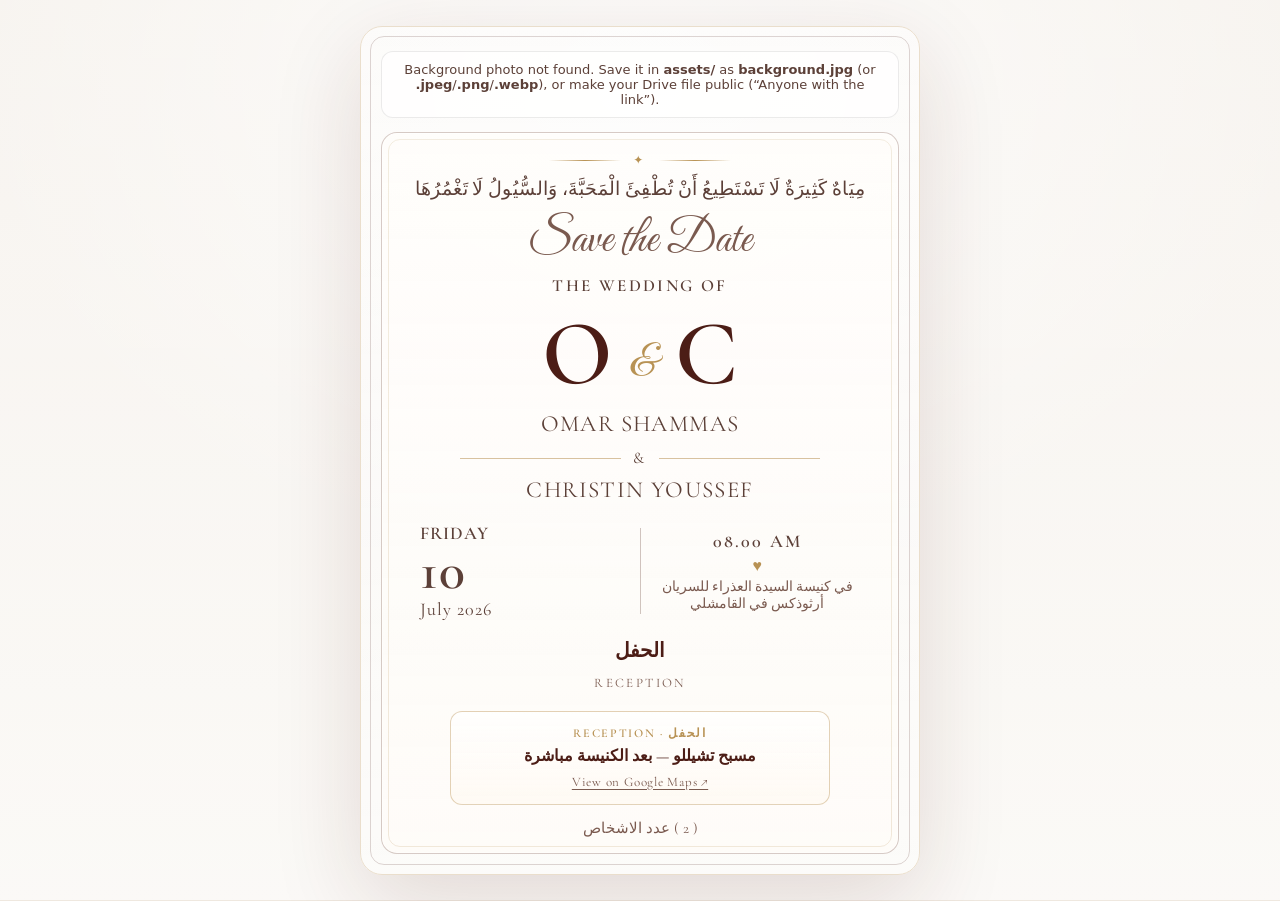
==== commit e7cc918a: "new edit" ====
--- a/details.html
+++ b/details.html
@@ -76,7 +76,7 @@
             </a>
           </div>
 
-          <p class="smallBottom reveal" style="--d: 900ms" dir="rtl">( ) عدد الاشخاص</p>
+          <p class="smallBottom reveal" style="--d: 900ms" dir="rtl">( 2 ) عدد الاشخاص</p>
         </div>
       </section>
     </main>
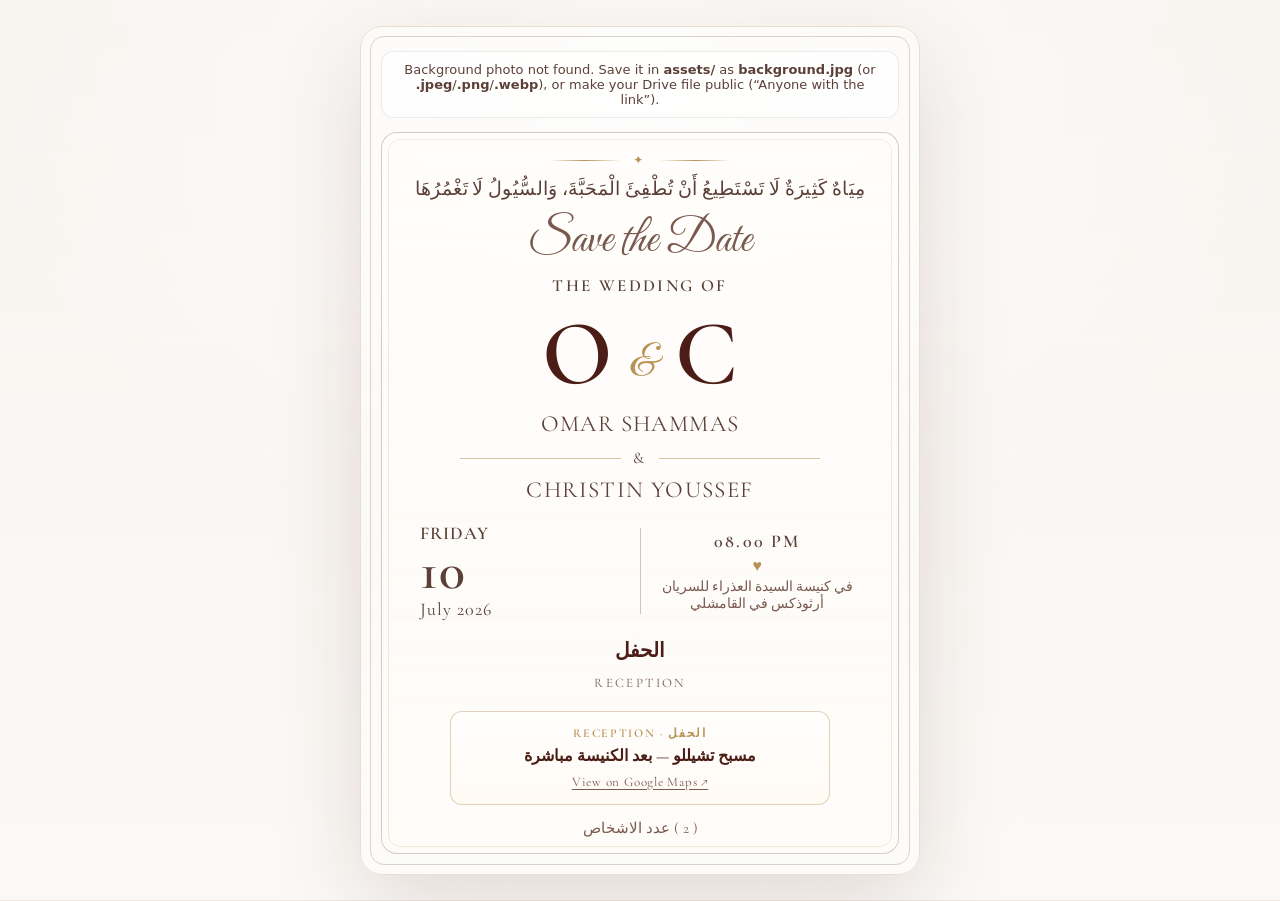
==== commit c777e862: "WWW" ====
--- a/details.html
+++ b/details.html
@@ -50,7 +50,7 @@
             </div>
             <div class="divider" aria-hidden="true"></div>
             <div class="timeBox">
-              <div class="time">08.00 AM</div>
+              <div class="time">08.00 PM</div>
               <span class="heart" aria-hidden="true">♥</span>
               <div class="place" dir="rtl">
                 في كنيسة السيدة العذراء للسريان<br />
